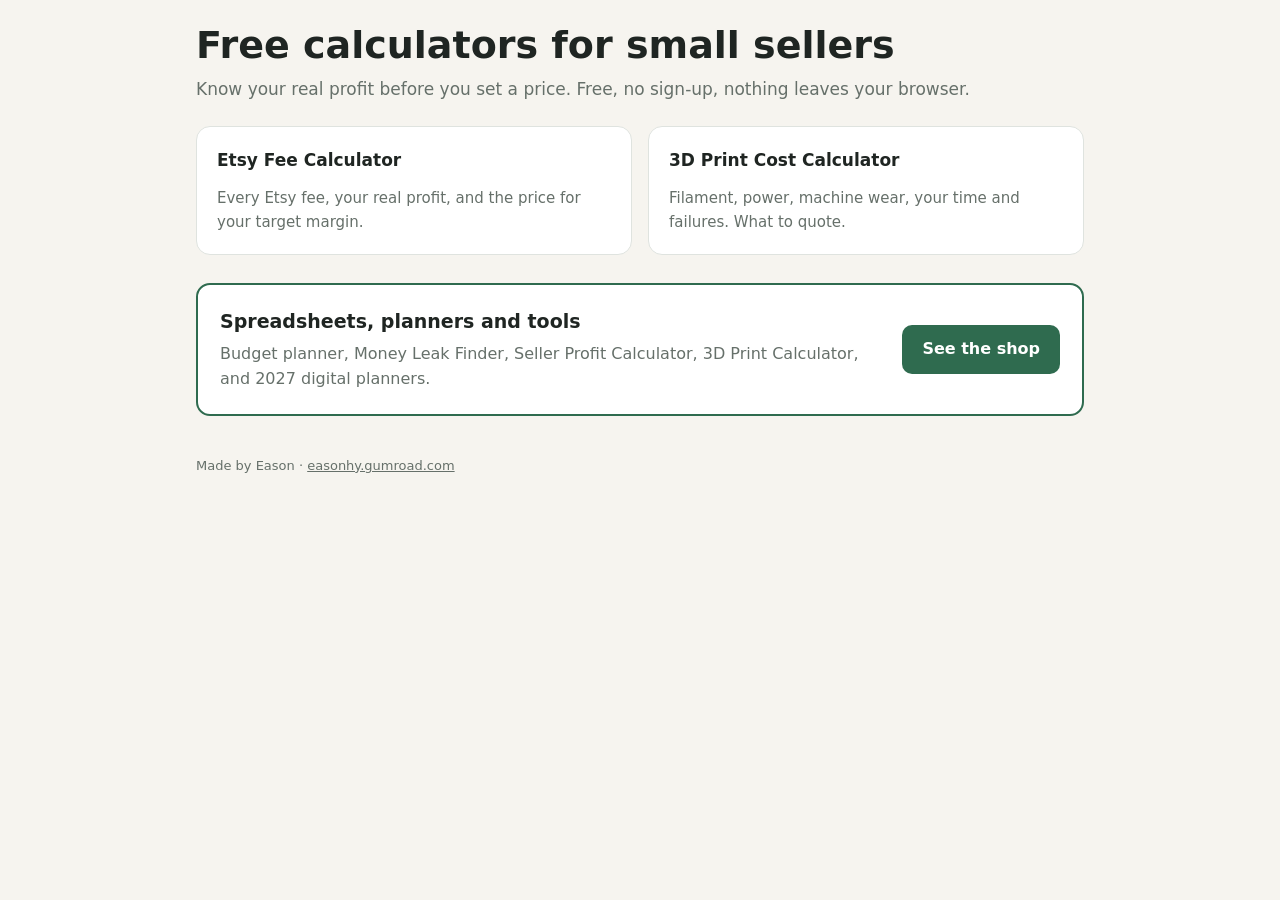
==== index.html @ f4d4ce03 "Add files via upload" ====
<!doctype html>
<html lang="en">
<head>
<meta charset="utf-8">
<meta name="viewport" content="width=device-width, initial-scale=1">
<title>Free Seller Calculators – Etsy Fees & 3D Print Pricing</title>
<meta name="description" content="Free calculators for small sellers: Etsy fee and profit calculator, and a 3D print cost and pricing calculator. No sign-up.">
<link rel="stylesheet" href="style.css">
</head>
<body>
<div class="wrap">
<h1>Free calculators for small sellers</h1>
<p class="lead">Know your real profit before you set a price. Free, no sign-up, nothing leaves your browser.</p>
<div class="tiles">
  <a href="etsy-fee-calculator.html"><div class="card"><h2>Etsy Fee Calculator</h2>
    <p class="lead" style="margin:0;font-size:15px">Every Etsy fee, your real profit, and the price for your target margin.</p></div></a>
  <a href="3d-print-cost-calculator.html"><div class="card"><h2>3D Print Cost Calculator</h2>
    <p class="lead" style="margin:0;font-size:15px">Filament, power, machine wear, your time and failures. What to quote.</p></div></a>
</div>
<div class="cta">
  <div><h3>Spreadsheets, planners and tools</h3>
  <p>Budget planner, Money Leak Finder, Seller Profit Calculator, 3D Print Calculator, and 2027 digital planners.</p></div>
  <a class="btn" href="https://easonhy.gumroad.com">See the shop</a>
</div>
<footer>Made by Eason · <a href="https://easonhy.gumroad.com">easonhy.gumroad.com</a></footer>
</div>
</body>
</html>
---- style.css ----
:root {
  --bg: #f6f4ef; --card: #ffffff; --ink: #1f2522; --muted: #66706a; --line: #dfe3df;
  --acc: #2f6b4f; --acc-soft: #e5f0ea; --warn: #b3261e; --warn-soft: #fbe9e7; --ok: #2e7d32;
}
@media (prefers-color-scheme: dark) {
  :root { --bg: #151816; --card: #1f2421; --ink: #eef1ee; --muted: #a3ada7; --line: #333a36;
    --acc: #6fcf97; --acc-soft: #20342a; --warn: #ff8a80; --warn-soft: #3a2222; --ok: #81c784; }
}
* { box-sizing: border-box; }
body { margin: 0; background: var(--bg); color: var(--ink);
  font: 16px/1.55 system-ui, -apple-system, "Segoe UI", Roboto, sans-serif; }
.wrap { max-width: 920px; margin: 0 auto; padding: 24px 16px 64px; }
nav { display: flex; gap: 16px; flex-wrap: wrap; font-size: 14px; margin-bottom: 18px; }
nav a { color: var(--muted); text-decoration: none; }
nav a.on, nav a:hover { color: var(--acc); font-weight: 600; }
h1 { font-size: clamp(26px, 5vw, 38px); line-height: 1.15; margin: 0 0 8px; }
.lead { color: var(--muted); margin: 0 0 24px; font-size: 17px; }
.grid { display: grid; grid-template-columns: 1fr 1fr; gap: 18px; }
@media (max-width: 720px) { .grid { grid-template-columns: 1fr; } }
.card { background: var(--card); border: 1px solid var(--line); border-radius: 14px; padding: 20px; }
.card h2 { font-size: 17px; margin: 0 0 14px; }
label { display: flex; justify-content: space-between; align-items: center; gap: 12px;
  padding: 7px 0; border-bottom: 1px dashed var(--line); font-size: 15px; }
label:last-child { border-bottom: 0; }
label small { display: block; color: var(--muted); font-size: 12px; }
input[type=number], select { width: 110px; padding: 7px 9px; border: 1px solid var(--line); border-radius: 8px;
  background: var(--bg); color: var(--ink); font: inherit; text-align: right; }
select { width: 150px; text-align: left; }
input[type=checkbox] { width: 20px; height: 20px; accent-color: var(--acc); }
.row { display: flex; justify-content: space-between; padding: 6px 0; font-size: 15px;
  font-variant-numeric: tabular-nums; }
.row.total { border-top: 2px solid var(--ink); margin-top: 6px; padding-top: 10px; font-weight: 700; }
.big { background: var(--acc-soft); border-radius: 12px; padding: 16px; margin-top: 14px; text-align: center; }
.big .lab { font-size: 13px; text-transform: uppercase; letter-spacing: .06em; color: var(--muted); }
.big .val { font-size: 40px; font-weight: 800; color: var(--acc); font-variant-numeric: tabular-nums; }
.big.bad { background: var(--warn-soft); } .big.bad .val { color: var(--warn); }
.verdict { margin-top: 10px; font-weight: 600; text-align: center; }
.cta { margin-top: 28px; background: var(--card); border: 2px solid var(--acc); border-radius: 14px; padding: 22px;
  display: flex; gap: 20px; align-items: center; flex-wrap: wrap; }
.cta div { flex: 1 1 320px; }
.cta h3 { margin: 0 0 6px; font-size: 19px; }
.cta p { margin: 0; color: var(--muted); }
.btn { display: inline-block; background: var(--acc); color: #fff; padding: 12px 20px; border-radius: 10px;
  text-decoration: none; font-weight: 700; white-space: nowrap; }
@media (prefers-color-scheme: dark) { .btn { color: #10251a; } }
.notes { margin-top: 32px; color: var(--muted); font-size: 15px; }
.notes h2 { color: var(--ink); font-size: 20px; margin-top: 28px; }
.tiles { display: grid; grid-template-columns: repeat(auto-fit, minmax(240px, 1fr)); gap: 16px; }
.tiles a { color: inherit; text-decoration: none; }
.tiles .card:hover { border-color: var(--acc); }
footer { margin-top: 40px; color: var(--muted); font-size: 13px; }
footer a { color: var(--muted); }
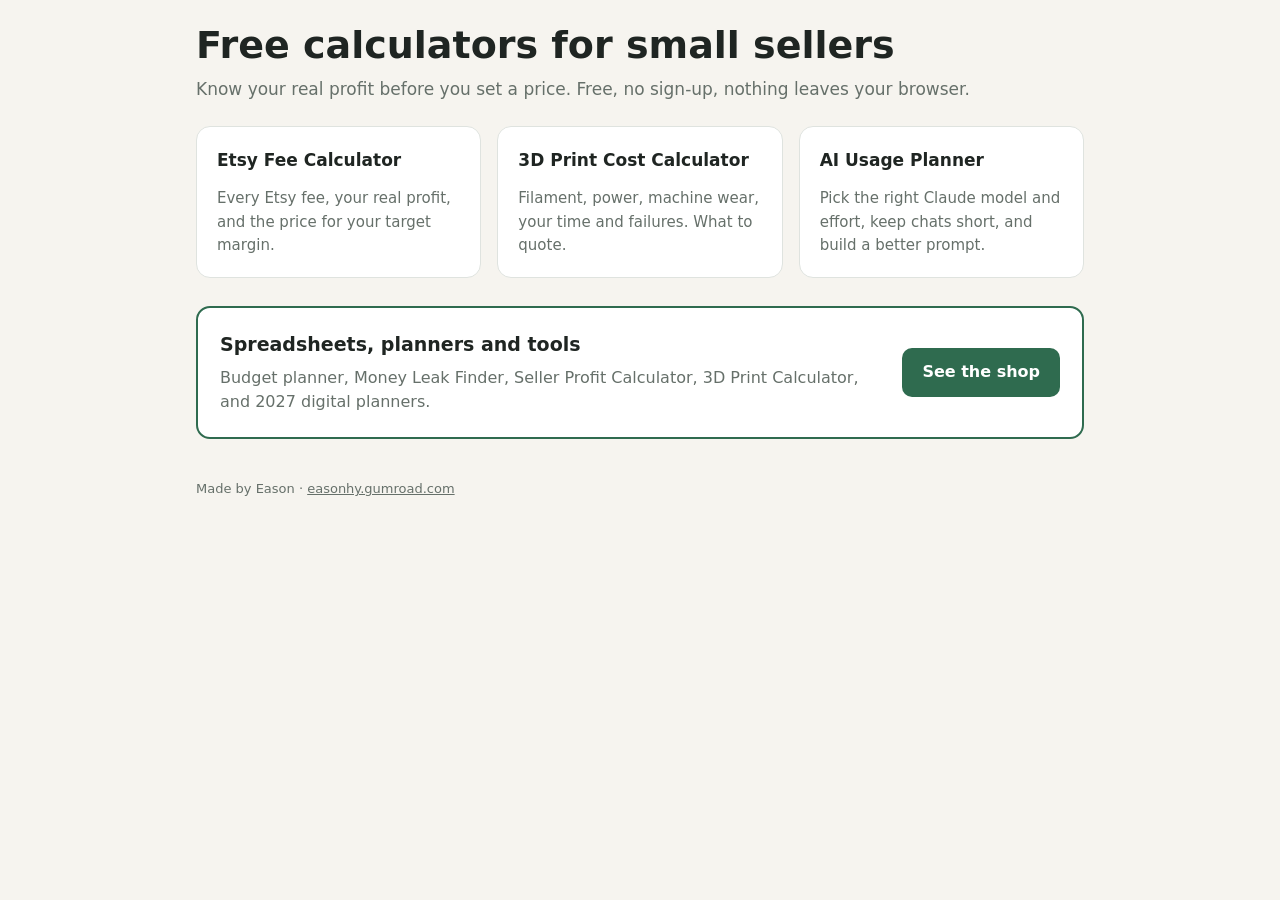
==== commit 889e8b77: "Update index.html" ====
--- a/index.html
+++ b/index.html
@@ -16,6 +16,8 @@
     <p class="lead" style="margin:0;font-size:15px">Every Etsy fee, your real profit, and the price for your target margin.</p></div></a>
   <a href="3d-print-cost-calculator.html"><div class="card"><h2>3D Print Cost Calculator</h2>
     <p class="lead" style="margin:0;font-size:15px">Filament, power, machine wear, your time and failures. What to quote.</p></div></a>
+  <a href="ai-usage-planner.html"><div class="card"><h2>AI Usage Planner</h2>
+    <p class="lead" style="margin:0;font-size:15px">Pick the right Claude model and effort, keep chats short, and build a better prompt.</p></div></a>
 </div>
 <div class="cta">
   <div><h3>Spreadsheets, planners and tools</h3>
--- a/style.css
+++ b/style.css
@@ -48,5 +48,16 @@
 .tiles { display: grid; grid-template-columns: repeat(auto-fit, minmax(240px, 1fr)); gap: 16px; }
 .tiles a { color: inherit; text-decoration: none; }
 .tiles .card:hover { border-color: var(--acc); }
+textarea, input[type=text] { width: 100%; padding: 9px 11px; border: 1px solid var(--line); border-radius: 8px;
+  background: var(--bg); color: var(--ink); font: inherit; font-size: 15px; }
+textarea { min-height: 70px; resize: vertical; }
+label.stack { display: block; border-bottom: 0; padding: 6px 0; }
+label.stack textarea, label.stack input { margin-top: 6px; }
+.out { white-space: pre-wrap; background: var(--bg); border: 1px solid var(--line); border-radius: 10px; padding: 14px;
+  font-size: 14px; min-height: 120px; }
+.pill { display: inline-block; background: var(--acc-soft); color: var(--acc); border-radius: 999px; padding: 4px 12px;
+  font-weight: 700; font-size: 14px; margin: 2px 4px 2px 0; }
+.checks li { margin: 6px 0; }
+.section { margin-top: 22px; }
 footer { margin-top: 40px; color: var(--muted); font-size: 13px; }
 footer a { color: var(--muted); }
